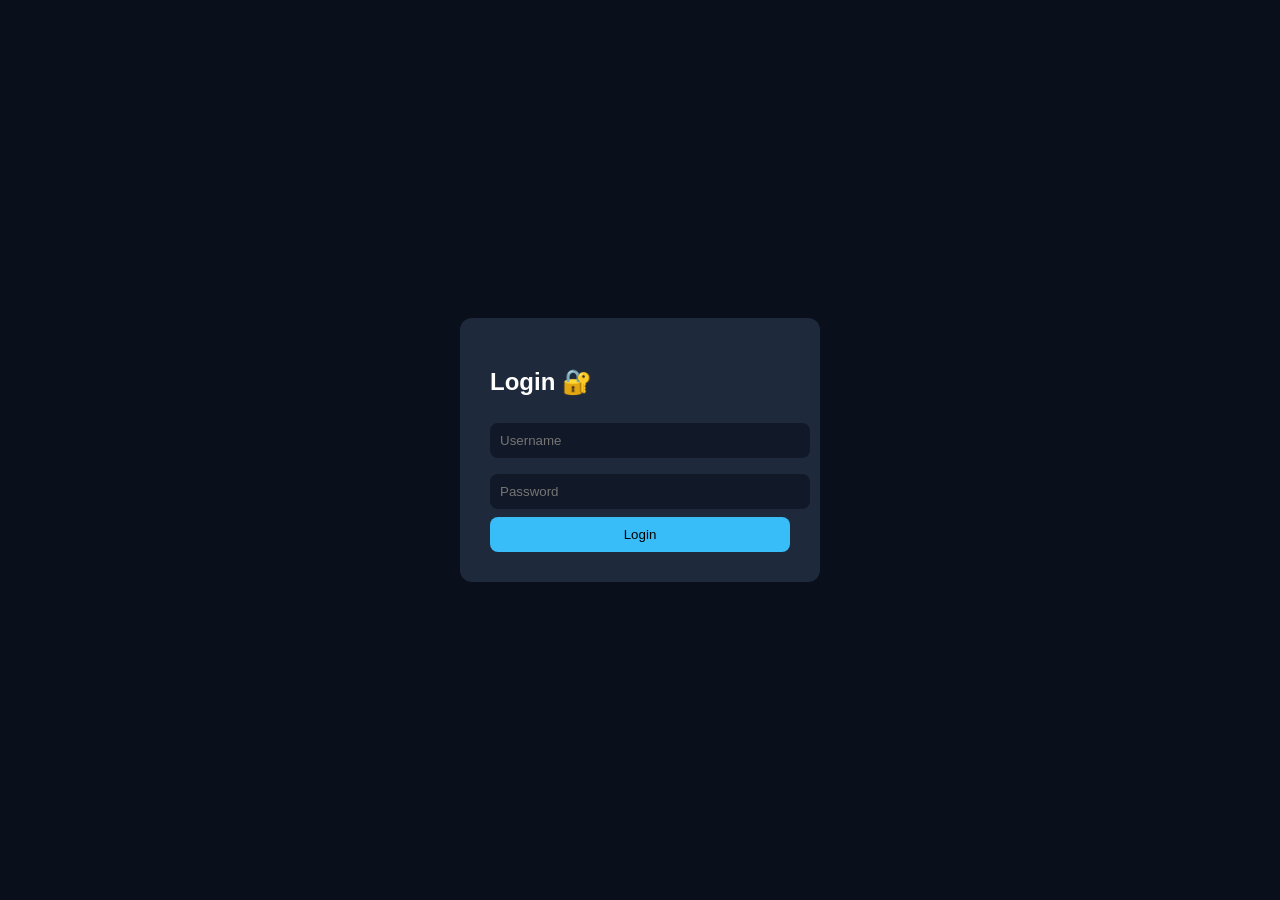
==== dashboard.html @ 3b5553ec "Update dashboard.html" ====
<!DOCTYPE html>
<html lang="en">
<head>
<meta charset="UTF-8">
<title>Ultra Pro Admin Dashboard</title>

<style>
body{
  margin:0;
  font-family:'Segoe UI', sans-serif;
  background: radial-gradient(circle at top,#0a0f1c,#050814);
  color:white;
}

/* SIDEBAR */
.sidebar{
  position:fixed;
  left:0;
  top:0;
  width:240px;
  height:100vh;
  background: rgba(17,24,39,0.65);
  backdrop-filter: blur(15px);
  padding:20px;
  border-right:1px solid rgba(255,255,255,0.08);
}

.sidebar h2{
  color:#38bdf8;
}

/* TOPBAR */
.topbar{
  position:fixed;
  top:0;
  left:240px;
  right:0;
  height:60px;
  background: rgba(17,24,39,0.5);
  backdrop-filter: blur(15px);
  display:flex;
  justify-content:space-between;
  align-items:center;
  padding:0 20px;
  border-bottom:1px solid rgba(255,255,255,0.08);
}

/* SEARCH */
#search{
  padding:8px;
  border-radius:8px;
  border:none;
  background:#111827;
  color:white;
  width:200px;
}

/* MAIN */
.main{
  margin-left:240px;
  margin-top:60px;
  padding:20px;
}

/* STATS */
.stats{
  display:flex;
  gap:15px;
}

.stat{
  flex:1;
  background: rgba(17,24,39,0.6);
  padding:18px;
  border-radius:15px;
  text-align:center;
  border:1px solid rgba(56,189,248,0.2);
  transition:0.3s;
}

.stat:hover{
  transform:translateY(-5px);
  border-color:#38bdf8;
}

/* GRID */
#list{
  display:grid;
  grid-template-columns:repeat(auto-fit,minmax(340px,1fr));
  gap:15px;
  margin-top:15px;
}

/* CARD */
.card{
  background: rgba(17,24,39,0.6);
  backdrop-filter: blur(10px);
  padding:15px;
  border-radius:15px;
  border:1px solid rgba(255,255,255,0.08);
  transition:0.3s;
}

.card:hover{
  transform:translateY(-6px);
  border-color:#38bdf8;
}

/* TABLE */
table{
  width:100%;
  margin-top:10px;
  border-collapse:collapse;
}

th{
  text-align:left;
  padding:8px;
  color:#38bdf8;
}

td{
  padding:8px;
  border-bottom:1px solid rgba(255,255,255,0.08);
}

/* INPUTS */
input,button{
  padding:10px;
  margin:5px;
  border:none;
  border-radius:10px;
}

input{
  background:#111827;
  color:white;
}

button{
  background:linear-gradient(45deg,#38bdf8,#0ea5e9);
  color:white;
  cursor:pointer;
  transition:0.2s;
}

button:hover{
  transform:scale(1.05);
}

/* OPEN BUTTON */
.openBtn{
  padding:6px 12px;
  border-radius:8px;
  border:none;
  background:#38bdf8;
  color:white;
  cursor:pointer;
  transition:0.2s;
}

.openBtn:hover{
  transform:scale(1.1);
}

/* ACTION */
.delete{ color:#ef4444; cursor:pointer; }
.edit{ color:#facc15; cursor:pointer; margin-left:10px; }

/* ANIMATION */
.card, .stat{
  animation: fadeIn 0.4s ease-in;
}

@keyframes fadeIn{
  from{opacity:0; transform:translateY(10px);}
  to{opacity:1; transform:translateY(0);}
}
</style>
</head>

<body>

<!-- SIDEBAR -->
<div class="sidebar">
  <h2>⚡ Ultra Admin</h2>
</div>

<!-- TOPBAR -->
<div class="topbar">
  <input id="search" placeholder="🔍 Search user/project..." oninput="render()">
  👤 <span id="username"></span>
</div>

<!-- MAIN -->
<div class="main">

  <!-- STATS -->
  <div class="stats">
    <div class="stat">👤 Users<br><span id="totalUsers">0</span></div>
    <div class="stat">📁 Projects<br><span id="totalProjects">0</span></div>
  </div>

  <!-- ADD -->
  <div class="card">
    <h3>➕ Add Project</h3>
    <input id="user" placeholder="Username">
    <input id="name" placeholder="Project name">
    <input id="link" placeholder="Project link">
    <button onclick="add()">Add</button>
  </div>

  <!-- LIST -->
  <div id="list"></div>

</div>

<script>

if(localStorage.getItem("auth") !== "true"){
  location.href="index.html";
}

document.getElementById("username").innerText =
  localStorage.getItem("user");

function getData(){
  return JSON.parse(localStorage.getItem("projects")) || [];
}

function save(d){
  localStorage.setItem("projects", JSON.stringify(d));
}

/* ADD */
function add(){
  let d = getData();

  let user = document.getElementById("user").value;
  let name = document.getElementById("name").value;
  let link = document.getElementById("link").value;

  if(!user || !name || !link){
    alert("Fill all");
    return;
  }

  if(!link.startsWith("http")){
    link = "https://" + link;
  }

  d.push({id:Date.now(), user, name, link});
  save(d);
  render();
}

/* DELETE */
function delProject(id){
  let d = getData().filter(x=>x.id!==id);
  save(d);
  render();
}

/* EDIT */
function editProject(id){
  let d = getData();
  let p = d.find(x=>x.id===id);

  let n = prompt("Edit name", p.name);
  if(n) p.name = n;

  let l = prompt("Edit link", p.link);
  if(l){
    if(!l.startsWith("http")) l="https://"+l;
    p.link = l;
  }

  save(d);
  render();
}

/* STATS */
function updateStats(d){
  let users = new Set(d.map(p=>p.user));
  document.getElementById("totalUsers").innerText = users.size;
  document.getElementById("totalProjects").innerText = d.length;
}

/* RENDER + SEARCH */
function render(){
  let d = getData();
  let q = document.getElementById("search").value?.toLowerCase() || "";

  let filtered = d.filter(p =>
    p.user.toLowerCase().includes(q) ||
    p.name.toLowerCase().includes(q)
  );

  updateStats(filtered);

  let box = document.getElementById("list");
  box.innerHTML = "";

  let grouped = {};

  filtered.forEach(p=>{
    if(!grouped[p.user]) grouped[p.user]=[];
    grouped[p.user].push(p);
  });

  for(let u in grouped){

    let rows = grouped[u].map(p=>`
      <tr>
        <td>${p.name}</td>

        <td>
          <a href="${p.link}" target="_blank">
            <button class="openBtn">OPEN</button>
          </a>
        </td>

        <td>
          <span class="delete" onclick="delProject(${p.id})">del</span>
          <span class="edit" onclick="editProject(${p.id})">edit</span>
        </td>
      </tr>
    `).join("");

    box.innerHTML += `
      <div class="card">
        <h3>👤 ${u}</h3>

        <table>
          <tr>
            <th>Project</th>
            <th>Link</th>
            <th>Action</th>
          </tr>
          ${rows}
        </table>
      </div>
    `;
  }
}

render();

</script>

</body>
</html>
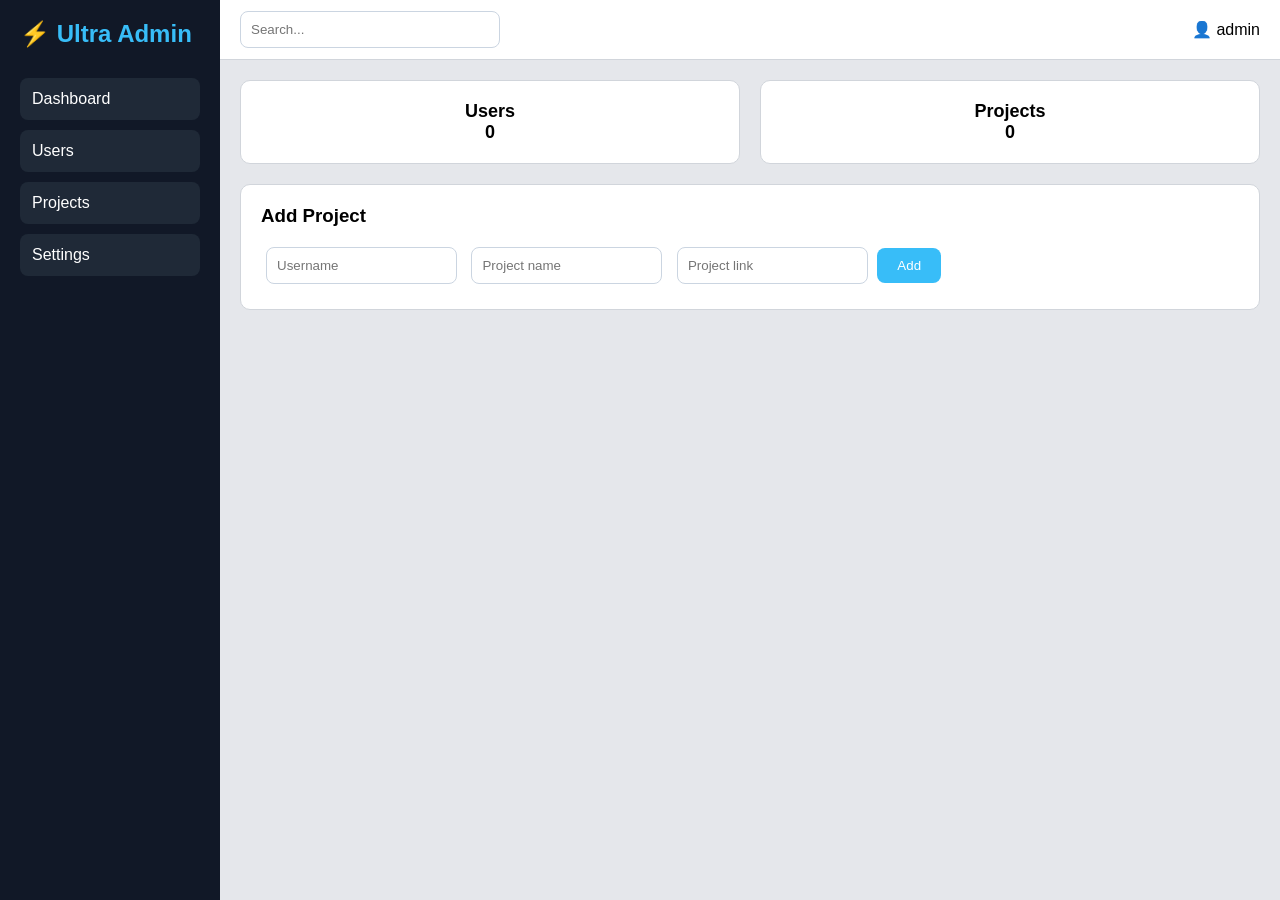
==== commit 65d17949: "Update dashboard.html" ====
--- a/dashboard.html
+++ b/dashboard.html
@@ -2,347 +2,583 @@
 <html lang="en">
 <head>
 <meta charset="UTF-8">
-<title>Ultra Pro Admin Dashboard</title>
+<meta name="viewport" content="width=device-width,initial-scale=1.0">
+<title>Ultra Projects Dashboard</title>
 
 <style>
+
+*{
+  margin:0;
+  padding:0;
+  box-sizing:border-box;
+}
+
 body{
-  margin:0;
-  font-family:'Segoe UI', sans-serif;
-  background: radial-gradient(circle at top,#0a0f1c,#050814);
-  color:white;
+  font-family:'Segoe UI',sans-serif;
+  background:#e5e7eb;
 }
 
 /* SIDEBAR */
+
 .sidebar{
   position:fixed;
   left:0;
   top:0;
-  width:240px;
+  width:220px;
   height:100vh;
-  background: rgba(17,24,39,0.65);
-  backdrop-filter: blur(15px);
+  background:#111827;
+  color:white;
   padding:20px;
-  border-right:1px solid rgba(255,255,255,0.08);
 }
 
 .sidebar h2{
+  margin-bottom:30px;
   color:#38bdf8;
 }
 
+.sidebar ul{
+  list-style:none;
+}
+
+.sidebar li{
+  padding:12px;
+  margin-bottom:10px;
+  background:#1f2937;
+  border-radius:8px;
+  cursor:pointer;
+  transition:0.2s;
+}
+
+.sidebar li:hover{
+  background:#374151;
+}
+
 /* TOPBAR */
+
 .topbar{
   position:fixed;
+  left:220px;
   top:0;
-  left:240px;
   right:0;
   height:60px;
-  background: rgba(17,24,39,0.5);
-  backdrop-filter: blur(15px);
+  background:white;
   display:flex;
+  align-items:center;
   justify-content:space-between;
-  align-items:center;
   padding:0 20px;
-  border-bottom:1px solid rgba(255,255,255,0.08);
-}
-
-/* SEARCH */
+  border-bottom:1px solid #d1d5db;
+}
+
 #search{
-  padding:8px;
+  width:260px;
+  padding:10px;
+  border:1px solid #cbd5e1;
   border-radius:8px;
-  border:none;
-  background:#111827;
-  color:white;
-  width:200px;
 }
 
 /* MAIN */
+
 .main{
-  margin-left:240px;
+  margin-left:220px;
   margin-top:60px;
   padding:20px;
 }
 
 /* STATS */
+
 .stats{
   display:flex;
-  gap:15px;
+  gap:20px;
+  margin-bottom:20px;
 }
 
 .stat{
   flex:1;
-  background: rgba(17,24,39,0.6);
-  padding:18px;
-  border-radius:15px;
+  background:white;
+  padding:20px;
+  border-radius:10px;
+  border:1px solid #d1d5db;
   text-align:center;
-  border:1px solid rgba(56,189,248,0.2);
-  transition:0.3s;
-}
-
-.stat:hover{
-  transform:translateY(-5px);
-  border-color:#38bdf8;
-}
-
-/* GRID */
-#list{
-  display:grid;
-  grid-template-columns:repeat(auto-fit,minmax(340px,1fr));
-  gap:15px;
-  margin-top:15px;
-}
-
-/* CARD */
-.card{
-  background: rgba(17,24,39,0.6);
-  backdrop-filter: blur(10px);
-  padding:15px;
-  border-radius:15px;
-  border:1px solid rgba(255,255,255,0.08);
-  transition:0.3s;
-}
-
-.card:hover{
-  transform:translateY(-6px);
-  border-color:#38bdf8;
-}
-
-/* TABLE */
-table{
-  width:100%;
-  margin-top:10px;
-  border-collapse:collapse;
-}
-
-th{
-  text-align:left;
-  padding:8px;
-  color:#38bdf8;
-}
-
-td{
-  padding:8px;
-  border-bottom:1px solid rgba(255,255,255,0.08);
-}
-
-/* INPUTS */
-input,button{
+  font-size:18px;
+  font-weight:bold;
+}
+
+/* ADD BOX */
+
+.addBox{
+  background:white;
+  padding:20px;
+  border-radius:10px;
+  border:1px solid #d1d5db;
+  margin-bottom:25px;
+}
+
+.addBox h3{
+  margin-bottom:15px;
+}
+
+.addBox input{
   padding:10px;
   margin:5px;
-  border:none;
-  border-radius:10px;
-}
-
-input{
-  background:#111827;
-  color:white;
-}
-
-button{
-  background:linear-gradient(45deg,#38bdf8,#0ea5e9);
-  color:white;
-  cursor:pointer;
-  transition:0.2s;
-}
-
-button:hover{
-  transform:scale(1.05);
-}
-
-/* OPEN BUTTON */
-.openBtn{
-  padding:6px 12px;
+  border:1px solid #cbd5e1;
   border-radius:8px;
+}
+
+.addBox button{
+  padding:10px 20px;
   border:none;
   background:#38bdf8;
   color:white;
+  border-radius:8px;
   cursor:pointer;
-  transition:0.2s;
-}
-
-.openBtn:hover{
-  transform:scale(1.1);
-}
-
-/* ACTION */
-.delete{ color:#ef4444; cursor:pointer; }
-.edit{ color:#facc15; cursor:pointer; margin-left:10px; }
-
-/* ANIMATION */
-.card, .stat{
-  animation: fadeIn 0.4s ease-in;
-}
-
-@keyframes fadeIn{
-  from{opacity:0; transform:translateY(10px);}
-  to{opacity:1; transform:translateY(0);}
-}
+}
+
+.addBox button:hover{
+  opacity:0.9;
+}
+
+/* USERS LIST */
+
+#list{
+  display:flex;
+  gap:30px;
+  flex-wrap:wrap;
+}
+
+/* USER BOX */
+
+.userBox{
+  width:190px;
+  min-height:260px;
+  background:white;
+  border:2px solid black;
+  padding:10px;
+}
+
+/* USER TITLE */
+
+.userTitle{
+  font-weight:bold;
+  margin-bottom:15px;
+  border-bottom:1px solid #999;
+  padding-bottom:5px;
+}
+
+/* PROJECT */
+
+.projectItem{
+  padding:8px;
+  margin-bottom:10px;
+  border-bottom:1px solid #ddd;
+}
+
+.projectName{
+  font-size:15px;
+  margin-bottom:8px;
+}
+
+/* ACTIONS */
+
+.actions{
+  display:flex;
+  gap:5px;
+  flex-wrap:wrap;
+}
+
+.smallBtn{
+  padding:5px 8px;
+  border:none;
+  border-radius:5px;
+  cursor:pointer;
+  font-size:12px;
+}
+
+.openBtn{
+  background:#38bdf8;
+  color:white;
+}
+
+.editBtn{
+  background:#facc15;
+}
+
+.deleteBtn{
+  background:#ef4444;
+  color:white;
+}
+
+/* MOBILE */
+
+@media(max-width:700px){
+
+  .sidebar{
+    width:100%;
+    height:auto;
+    position:relative;
+  }
+
+  .topbar{
+    left:0;
+    top:auto;
+    position:relative;
+  }
+
+  .main{
+    margin-left:0;
+    margin-top:0;
+  }
+
+  #list{
+    justify-content:center;
+  }
+
+}
+
 </style>
 </head>
 
 <body>
 
 <!-- SIDEBAR -->
+
 <div class="sidebar">
+
   <h2>⚡ Ultra Admin</h2>
+
+  <ul>
+    <li>Dashboard</li>
+    <li>Users</li>
+    <li>Projects</li>
+    <li>Settings</li>
+  </ul>
+
 </div>
 
 <!-- TOPBAR -->
+
 <div class="topbar">
-  <input id="search" placeholder="🔍 Search user/project..." oninput="render()">
-  👤 <span id="username"></span>
+
+  <input
+    type="text"
+    id="search"
+    placeholder="Search..."
+    oninput="render()"
+  >
+
+  <div>
+    👤 <span id="username"></span>
+  </div>
+
 </div>
 
 <!-- MAIN -->
+
 <div class="main">
 
   <!-- STATS -->
+
   <div class="stats">
-    <div class="stat">👤 Users<br><span id="totalUsers">0</span></div>
-    <div class="stat">📁 Projects<br><span id="totalProjects">0</span></div>
+
+    <div class="stat">
+      Users
+      <br>
+      <span id="totalUsers">0</span>
+    </div>
+
+    <div class="stat">
+      Projects
+      <br>
+      <span id="totalProjects">0</span>
+    </div>
+
   </div>
 
   <!-- ADD -->
-  <div class="card">
-    <h3>➕ Add Project</h3>
+
+  <div class="addBox">
+
+    <h3>Add Project</h3>
+
     <input id="user" placeholder="Username">
+
     <input id="name" placeholder="Project name">
+
     <input id="link" placeholder="Project link">
-    <button onclick="add()">Add</button>
+
+    <button onclick="addProject()">
+      Add
+    </button>
+
   </div>
 
-  <!-- LIST -->
+  <!-- USERS PROJECTS -->
+
   <div id="list"></div>
 
 </div>
 
 <script>
 
+/* LOGIN CHECK */
+
 if(localStorage.getItem("auth") !== "true"){
-  location.href="index.html";
-}
+
+  localStorage.setItem("auth","true");
+
+  localStorage.setItem("user","admin");
+
+}
+
+/* USERNAME */
 
 document.getElementById("username").innerText =
-  localStorage.getItem("user");
+localStorage.getItem("user");
+
+/* GET DATA */
 
 function getData(){
-  return JSON.parse(localStorage.getItem("projects")) || [];
-}
-
-function save(d){
-  localStorage.setItem("projects", JSON.stringify(d));
-}
-
-/* ADD */
-function add(){
-  let d = getData();
-
-  let user = document.getElementById("user").value;
-  let name = document.getElementById("name").value;
-  let link = document.getElementById("link").value;
+
+  return JSON.parse(
+    localStorage.getItem("projects")
+  ) || [];
+
+}
+
+/* SAVE */
+
+function saveData(data){
+
+  localStorage.setItem(
+    "projects",
+    JSON.stringify(data)
+  );
+
+}
+
+/* ADD PROJECT */
+
+function addProject(){
+
+  let user =
+    document.getElementById("user").value.trim();
+
+  let name =
+    document.getElementById("name").value.trim();
+
+  let link =
+    document.getElementById("link").value.trim();
 
   if(!user || !name || !link){
-    alert("Fill all");
+
+    alert("Fill all fields");
+
     return;
+
   }
 
   if(!link.startsWith("http")){
+
     link = "https://" + link;
-  }
-
-  d.push({id:Date.now(), user, name, link});
-  save(d);
+
+  }
+
+  let data = getData();
+
+  data.push({
+
+    id:Date.now(),
+
+    user:user,
+
+    name:name,
+
+    link:link
+
+  });
+
+  saveData(data);
+
+  document.getElementById("user").value="";
+  document.getElementById("name").value="";
+  document.getElementById("link").value="";
+
   render();
+
 }
 
 /* DELETE */
+
 function delProject(id){
-  let d = getData().filter(x=>x.id!==id);
-  save(d);
+
+  let data = getData().filter(p=>p.id!==id);
+
+  saveData(data);
+
   render();
+
 }
 
 /* EDIT */
+
 function editProject(id){
-  let d = getData();
-  let p = d.find(x=>x.id===id);
-
-  let n = prompt("Edit name", p.name);
-  if(n) p.name = n;
-
-  let l = prompt("Edit link", p.link);
-  if(l){
-    if(!l.startsWith("http")) l="https://"+l;
-    p.link = l;
-  }
-
-  save(d);
+
+  let data = getData();
+
+  let project = data.find(p=>p.id===id);
+
+  let newName = prompt(
+    "Edit project name",
+    project.name
+  );
+
+  if(newName){
+
+    project.name = newName;
+
+  }
+
+  let newLink = prompt(
+    "Edit project link",
+    project.link
+  );
+
+  if(newLink){
+
+    if(!newLink.startsWith("http")){
+
+      newLink = "https://" + newLink;
+
+    }
+
+    project.link = newLink;
+
+  }
+
+  saveData(data);
+
   render();
+
 }
 
 /* STATS */
-function updateStats(d){
-  let users = new Set(d.map(p=>p.user));
-  document.getElementById("totalUsers").innerText = users.size;
-  document.getElementById("totalProjects").innerText = d.length;
-}
-
-/* RENDER + SEARCH */
+
+function updateStats(data){
+
+  let users = new Set(
+    data.map(p=>p.user)
+  );
+
+  document.getElementById("totalUsers").innerText =
+    users.size;
+
+  document.getElementById("totalProjects").innerText =
+    data.length;
+
+}
+
+/* RENDER */
+
 function render(){
-  let d = getData();
-  let q = document.getElementById("search").value?.toLowerCase() || "";
-
-  let filtered = d.filter(p =>
+
+  let data = getData();
+
+  let q =
+    document.getElementById("search")
+    .value
+    .toLowerCase();
+
+  let filtered = data.filter(p=>
+
     p.user.toLowerCase().includes(q) ||
+
     p.name.toLowerCase().includes(q)
+
   );
 
   updateStats(filtered);
 
   let box = document.getElementById("list");
+
   box.innerHTML = "";
 
   let grouped = {};
 
   filtered.forEach(p=>{
-    if(!grouped[p.user]) grouped[p.user]=[];
+
+    if(!grouped[p.user]){
+
+      grouped[p.user] = [];
+
+    }
+
     grouped[p.user].push(p);
+
   });
 
-  for(let u in grouped){
-
-    let rows = grouped[u].map(p=>`
-      <tr>
-        <td>${p.name}</td>
-
-        <td>
-          <a href="${p.link}" target="_blank">
-            <button class="openBtn">OPEN</button>
-          </a>
-        </td>
-
-        <td>
-          <span class="delete" onclick="delProject(${p.id})">del</span>
-          <span class="edit" onclick="editProject(${p.id})">edit</span>
-        </td>
-      </tr>
-    `).join("");
+  for(let user in grouped){
+
+    let projectsHTML =
+      grouped[user].map(p=>`
+
+        <div class="projectItem">
+
+          <div class="projectName">
+
+            ${p.name}
+
+          </div>
+
+          <div class="actions">
+
+            <a href="${p.link}" target="_blank">
+
+              <button class="smallBtn openBtn">
+                OPEN
+              </button>
+
+            </a>
+
+            <button
+              class="smallBtn editBtn"
+              onclick="editProject(${p.id})"
+            >
+              Edit
+            </button>
+
+            <button
+              class="smallBtn deleteBtn"
+              onclick="delProject(${p.id})"
+            >
+              Delete
+            </button>
+
+          </div>
+
+        </div>
+
+      `).join("");
 
     box.innerHTML += `
-      <div class="card">
-        <h3>👤 ${u}</h3>
-
-        <table>
-          <tr>
-            <th>Project</th>
-            <th>Link</th>
-            <th>Action</th>
-          </tr>
-          ${rows}
-        </table>
+
+      <div class="userBox">
+
+        <div class="userTitle">
+
+          ${user}
+
+        </div>
+
+        ${projectsHTML}
+
       </div>
+
     `;
-  }
-}
+
+  }
+
+}
+
+/* FIRST LOAD */
 
 render();
 
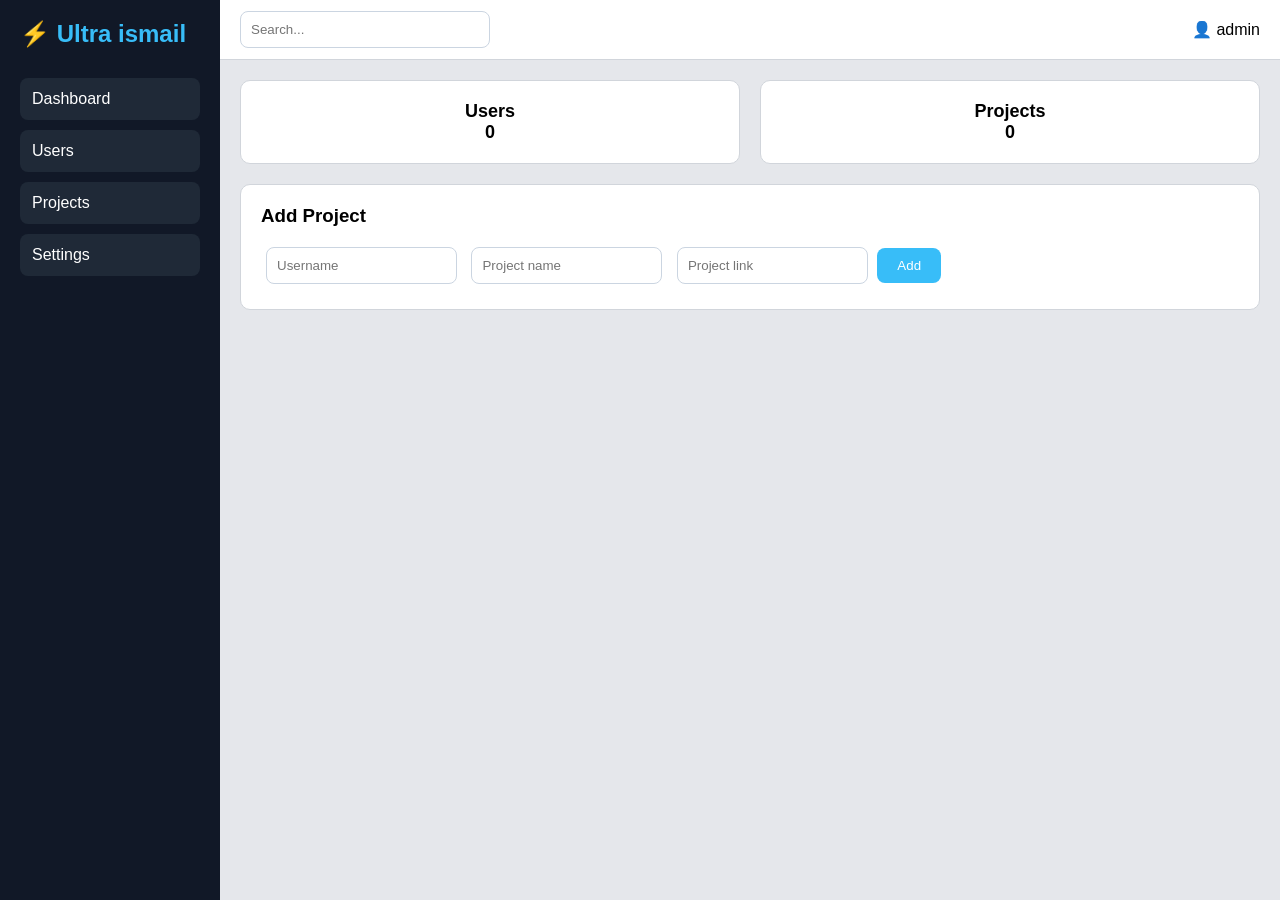
==== commit bfa3497c: "Update dashboard.html" ====
--- a/dashboard.html
+++ b/dashboard.html
@@ -2,8 +2,9 @@
 <html lang="en">
 <head>
 <meta charset="UTF-8">
-<meta name="viewport" content="width=device-width,initial-scale=1.0">
-<title>Ultra Projects Dashboard</title>
+<meta name="viewport" content="width=device-width, initial-scale=1.0">
+
+<title>Ultra Admin Dashboard</title>
 
 <style>
 
@@ -14,7 +15,7 @@
 }
 
 body{
-  font-family:'Segoe UI',sans-serif;
+  font-family:Arial,sans-serif;
   background:#e5e7eb;
 }
 
@@ -32,8 +33,8 @@
 }
 
 .sidebar h2{
+  color:#38bdf8;
   margin-bottom:30px;
-  color:#38bdf8;
 }
 
 .sidebar ul{
@@ -42,8 +43,8 @@
 
 .sidebar li{
   padding:12px;
+  background:#1f2937;
   margin-bottom:10px;
-  background:#1f2937;
   border-radius:8px;
   cursor:pointer;
   transition:0.2s;
@@ -58,22 +59,22 @@
 .topbar{
   position:fixed;
   left:220px;
+  right:0;
   top:0;
-  right:0;
   height:60px;
   background:white;
+  border-bottom:1px solid #d1d5db;
   display:flex;
   align-items:center;
   justify-content:space-between;
   padding:0 20px;
-  border-bottom:1px solid #d1d5db;
 }
 
 #search{
-  width:260px;
+  width:250px;
   padding:10px;
+  border-radius:8px;
   border:1px solid #cbd5e1;
-  border-radius:8px;
 }
 
 /* MAIN */
@@ -95,8 +96,8 @@
 .stat{
   flex:1;
   background:white;
+  border-radius:10px;
   padding:20px;
-  border-radius:10px;
   border:1px solid #d1d5db;
   text-align:center;
   font-size:18px;
@@ -110,7 +111,7 @@
   padding:20px;
   border-radius:10px;
   border:1px solid #d1d5db;
-  margin-bottom:25px;
+  margin-bottom:30px;
 }
 
 .addBox h3{
@@ -126,9 +127,9 @@
 
 .addBox button{
   padding:10px 20px;
-  border:none;
   background:#38bdf8;
   color:white;
+  border:none;
   border-radius:8px;
   cursor:pointer;
 }
@@ -141,15 +142,15 @@
 
 #list{
   display:flex;
-  gap:30px;
   flex-wrap:wrap;
+  gap:25px;
 }
 
 /* USER BOX */
 
 .userBox{
   width:190px;
-  min-height:260px;
+  min-height:250px;
   background:white;
   border:2px solid black;
   padding:10px;
@@ -167,22 +168,21 @@
 /* PROJECT */
 
 .projectItem{
-  padding:8px;
-  margin-bottom:10px;
+  margin-bottom:12px;
+  padding-bottom:10px;
   border-bottom:1px solid #ddd;
 }
 
 .projectName{
-  font-size:15px;
   margin-bottom:8px;
 }
 
-/* ACTIONS */
+/* BUTTONS */
 
 .actions{
   display:flex;
+  flex-wrap:wrap;
   gap:5px;
-  flex-wrap:wrap;
 }
 
 .smallBtn{
@@ -219,7 +219,6 @@
 
   .topbar{
     left:0;
-    top:auto;
     position:relative;
   }
 
@@ -228,10 +227,6 @@
     margin-top:0;
   }
 
-  #list{
-    justify-content:center;
-  }
-
 }
 
 </style>
@@ -243,7 +238,7 @@
 
 <div class="sidebar">
 
-  <h2>⚡ Ultra Admin</h2>
+  <h2>⚡ Ultra ismail</h2>
 
   <ul>
     <li>Dashboard</li>
@@ -262,11 +257,11 @@
     type="text"
     id="search"
     placeholder="Search..."
-    oninput="render()"
+    onkeyup="render()"
   >
 
   <div>
-    👤 <span id="username"></span>
+    👤 admin
   </div>
 
 </div>
@@ -293,25 +288,37 @@
 
   </div>
 
-  <!-- ADD -->
+  <!-- ADD PROJECT -->
 
   <div class="addBox">
 
     <h3>Add Project</h3>
 
-    <input id="user" placeholder="Username">
-
-    <input id="name" placeholder="Project name">
-
-    <input id="link" placeholder="Project link">
-
-    <button onclick="addProject()">
+    <input
+      type="text"
+      id="user"
+      placeholder="Username"
+    >
+
+    <input
+      type="text"
+      id="name"
+      placeholder="Project name"
+    >
+
+    <input
+      type="text"
+      id="link"
+      placeholder="Project link"
+    >
+
+    <button id="addBtn">
       Add
     </button>
 
   </div>
 
-  <!-- USERS PROJECTS -->
+  <!-- LIST -->
 
   <div id="list"></div>
 
@@ -319,22 +326,9 @@
 
 <script>
 
-/* LOGIN CHECK */
-
-if(localStorage.getItem("auth") !== "true"){
-
-  localStorage.setItem("auth","true");
-
-  localStorage.setItem("user","admin");
-
-}
-
-/* USERNAME */
-
-document.getElementById("username").innerText =
-localStorage.getItem("user");
-
-/* GET DATA */
+console.log("SCRIPT WORKING");
+
+/* DATA */
 
 function getData(){
 
@@ -343,8 +337,6 @@
   ) || [];
 
 }
-
-/* SAVE */
 
 function saveData(data){
 
@@ -357,18 +349,30 @@
 
 /* ADD PROJECT */
 
-function addProject(){
+document.getElementById("addBtn")
+.addEventListener("click", function(){
+
+  let userInput =
+    document.getElementById("user");
+
+  let nameInput =
+    document.getElementById("name");
+
+  let linkInput =
+    document.getElementById("link");
 
   let user =
-    document.getElementById("user").value.trim();
+    userInput.value.trim();
 
   let name =
-    document.getElementById("name").value.trim();
+    nameInput.value.trim();
 
   let link =
-    document.getElementById("link").value.trim();
-
-  if(!user || !name || !link){
+    linkInput.value.trim();
+
+  if(user === "" ||
+     name === "" ||
+     link === ""){
 
     alert("Fill all fields");
 
@@ -398,19 +402,22 @@
 
   saveData(data);
 
-  document.getElementById("user").value="";
-  document.getElementById("name").value="";
-  document.getElementById("link").value="";
+  userInput.value = "";
+  nameInput.value = "";
+  linkInput.value = "";
 
   render();
 
-}
+});
 
 /* DELETE */
 
 function delProject(id){
 
-  let data = getData().filter(p=>p.id!==id);
+  let data =
+    getData().filter(
+      p => p.id !== id
+    );
 
   saveData(data);
 
@@ -424,12 +431,14 @@
 
   let data = getData();
 
-  let project = data.find(p=>p.id===id);
-
-  let newName = prompt(
-    "Edit project name",
-    project.name
-  );
+  let project =
+    data.find(p => p.id === id);
+
+  let newName =
+    prompt(
+      "Edit project name",
+      project.name
+    );
 
   if(newName){
 
@@ -437,10 +446,11 @@
 
   }
 
-  let newLink = prompt(
-    "Edit project link",
-    project.link
-  );
+  let newLink =
+    prompt(
+      "Edit project link",
+      project.link
+    );
 
   if(newLink){
 
@@ -464,15 +474,18 @@
 
 function updateStats(data){
 
-  let users = new Set(
-    data.map(p=>p.user)
-  );
-
-  document.getElementById("totalUsers").innerText =
-    users.size;
-
-  document.getElementById("totalProjects").innerText =
-    data.length;
+  let users =
+    new Set(
+      data.map(p => p.user)
+    );
+
+  document.getElementById(
+    "totalUsers"
+  ).innerText = users.size;
+
+  document.getElementById(
+    "totalProjects"
+  ).innerText = data.length;
 
 }
 
@@ -487,23 +500,27 @@
     .value
     .toLowerCase();
 
-  let filtered = data.filter(p=>
-
-    p.user.toLowerCase().includes(q) ||
-
-    p.name.toLowerCase().includes(q)
-
-  );
+  let filtered =
+    data.filter(p =>
+
+      p.user.toLowerCase().includes(q)
+
+      ||
+
+      p.name.toLowerCase().includes(q)
+
+    );
 
   updateStats(filtered);
 
-  let box = document.getElementById("list");
+  let box =
+    document.getElementById("list");
 
   box.innerHTML = "";
 
   let grouped = {};
 
-  filtered.forEach(p=>{
+  filtered.forEach(function(p){
 
     if(!grouped[p.user]){
 
@@ -517,8 +534,11 @@
 
   for(let user in grouped){
 
-    let projectsHTML =
-      grouped[user].map(p=>`
+    let html = "";
+
+    grouped[user].forEach(function(p){
+
+      html += `
 
         <div class="projectItem">
 
@@ -530,10 +550,13 @@
 
           <div class="actions">
 
-            <a href="${p.link}" target="_blank">
+            <a href="${p.link}"
+               target="_blank">
 
               <button class="smallBtn openBtn">
+
                 OPEN
+
               </button>
 
             </a>
@@ -542,21 +565,27 @@
               class="smallBtn editBtn"
               onclick="editProject(${p.id})"
             >
+
               Edit
+
             </button>
 
             <button
               class="smallBtn deleteBtn"
               onclick="delProject(${p.id})"
             >
+
               Delete
+
             </button>
 
           </div>
 
         </div>
 
-      `).join("");
+      `;
+
+    });
 
     box.innerHTML += `
 
@@ -568,7 +597,7 @@
 
         </div>
 
-        ${projectsHTML}
+        ${html}
 
       </div>
 
@@ -578,7 +607,7 @@
 
 }
 
-/* FIRST LOAD */
+/* START */
 
 render();
 
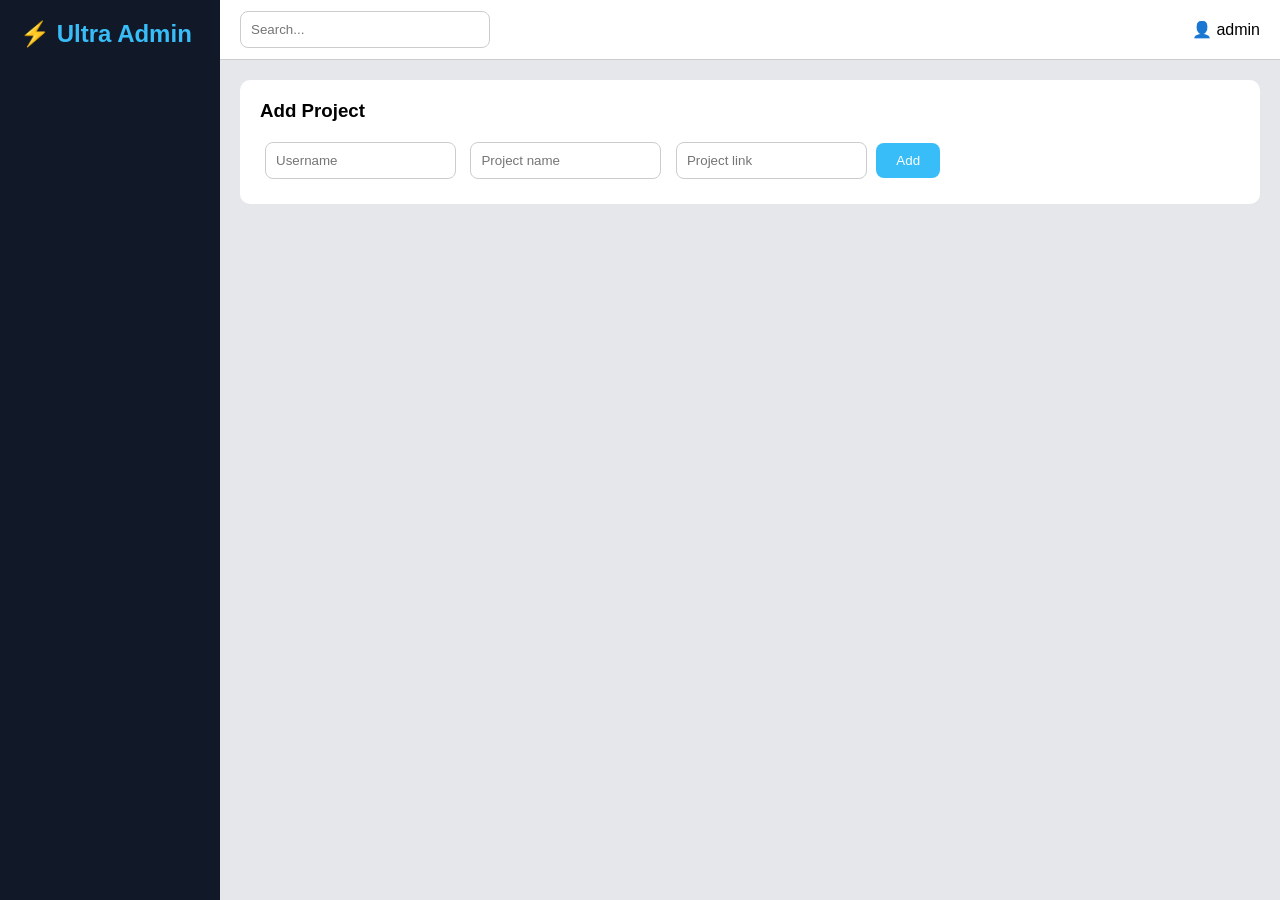
==== commit c4380c4d: "Update dashboard.html" ====
--- a/dashboard.html
+++ b/dashboard.html
@@ -3,8 +3,7 @@
 <head>
 <meta charset="UTF-8">
 <meta name="viewport" content="width=device-width, initial-scale=1.0">
-
-<title>Ultra Admin Dashboard</title>
+<title>Projects Dashboard</title>
 
 <style>
 
@@ -37,33 +36,16 @@
   margin-bottom:30px;
 }
 
-.sidebar ul{
-  list-style:none;
-}
-
-.sidebar li{
-  padding:12px;
-  background:#1f2937;
-  margin-bottom:10px;
-  border-radius:8px;
-  cursor:pointer;
-  transition:0.2s;
-}
-
-.sidebar li:hover{
-  background:#374151;
-}
-
 /* TOPBAR */
 
 .topbar{
   position:fixed;
   left:220px;
+  top:0;
   right:0;
-  top:0;
   height:60px;
   background:white;
-  border-bottom:1px solid #d1d5db;
+  border-bottom:1px solid #ccc;
   display:flex;
   align-items:center;
   justify-content:space-between;
@@ -73,8 +55,8 @@
 #search{
   width:250px;
   padding:10px;
+  border:1px solid #ccc;
   border-radius:8px;
-  border:1px solid #cbd5e1;
 }
 
 /* MAIN */
@@ -85,33 +67,13 @@
   padding:20px;
 }
 
-/* STATS */
-
-.stats{
-  display:flex;
-  gap:20px;
-  margin-bottom:20px;
-}
-
-.stat{
-  flex:1;
-  background:white;
-  border-radius:10px;
-  padding:20px;
-  border:1px solid #d1d5db;
-  text-align:center;
-  font-size:18px;
-  font-weight:bold;
-}
-
 /* ADD BOX */
 
 .addBox{
   background:white;
   padding:20px;
   border-radius:10px;
-  border:1px solid #d1d5db;
-  margin-bottom:30px;
+  margin-bottom:25px;
 }
 
 .addBox h3{
@@ -121,42 +83,37 @@
 .addBox input{
   padding:10px;
   margin:5px;
-  border:1px solid #cbd5e1;
+  border:1px solid #ccc;
   border-radius:8px;
 }
 
 .addBox button{
   padding:10px 20px;
+  border:none;
   background:#38bdf8;
   color:white;
-  border:none;
   border-radius:8px;
   cursor:pointer;
 }
 
-.addBox button:hover{
-  opacity:0.9;
-}
-
-/* USERS LIST */
+/* LIST */
 
 #list{
   display:flex;
+  gap:20px;
   flex-wrap:wrap;
-  gap:25px;
 }
 
 /* USER BOX */
 
 .userBox{
-  width:190px;
-  min-height:250px;
+  width:200px;
   background:white;
   border:2px solid black;
   padding:10px;
 }
 
-/* USER TITLE */
+/* USER */
 
 .userTitle{
   font-weight:bold;
@@ -168,7 +125,7 @@
 /* PROJECT */
 
 .projectItem{
-  margin-bottom:12px;
+  margin-bottom:15px;
   padding-bottom:10px;
   border-bottom:1px solid #ddd;
 }
@@ -181,8 +138,8 @@
 
 .actions{
   display:flex;
+  gap:5px;
   flex-wrap:wrap;
-  gap:5px;
 }
 
 .smallBtn{
@@ -207,28 +164,6 @@
   color:white;
 }
 
-/* MOBILE */
-
-@media(max-width:700px){
-
-  .sidebar{
-    width:100%;
-    height:auto;
-    position:relative;
-  }
-
-  .topbar{
-    left:0;
-    position:relative;
-  }
-
-  .main{
-    margin-left:0;
-    margin-top:0;
-  }
-
-}
-
 </style>
 </head>
 
@@ -238,14 +173,7 @@
 
 <div class="sidebar">
 
-  <h2>⚡ Ultra ismail</h2>
-
-  <ul>
-    <li>Dashboard</li>
-    <li>Users</li>
-    <li>Projects</li>
-    <li>Settings</li>
-  </ul>
+  <h2>⚡ Ultra Admin</h2>
 
 </div>
 
@@ -257,7 +185,6 @@
     type="text"
     id="search"
     placeholder="Search..."
-    onkeyup="render()"
   >
 
   <div>
@@ -270,25 +197,7 @@
 
 <div class="main">
 
-  <!-- STATS -->
-
-  <div class="stats">
-
-    <div class="stat">
-      Users
-      <br>
-      <span id="totalUsers">0</span>
-    </div>
-
-    <div class="stat">
-      Projects
-      <br>
-      <span id="totalProjects">0</span>
-    </div>
-
-  </div>
-
-  <!-- ADD PROJECT -->
+  <!-- ADD -->
 
   <div class="addBox">
 
@@ -312,7 +221,7 @@
       placeholder="Project link"
     >
 
-    <button id="addBtn">
+    <button onclick="addProject()">
       Add
     </button>
 
@@ -326,19 +235,28 @@
 
 <script>
 
-console.log("SCRIPT WORKING");
-
-/* DATA */
-
-function getData(){
-
-  return JSON.parse(
-    localStorage.getItem("projects")
-  ) || [];
-
-}
-
-function saveData(data){
+/* GET */
+
+function getProjects(){
+
+  let data =
+    localStorage.getItem("projects");
+
+  if(data){
+
+    return JSON.parse(data);
+
+  }else{
+
+    return [];
+
+  }
+
+}
+
+/* SAVE */
+
+function saveProjects(data){
 
   localStorage.setItem(
     "projects",
@@ -347,28 +265,18 @@
 
 }
 
-/* ADD PROJECT */
-
-document.getElementById("addBtn")
-.addEventListener("click", function(){
-
-  let userInput =
-    document.getElementById("user");
-
-  let nameInput =
-    document.getElementById("name");
-
-  let linkInput =
-    document.getElementById("link");
+/* ADD */
+
+function addProject(){
 
   let user =
-    userInput.value.trim();
+    document.getElementById("user").value;
 
   let name =
-    nameInput.value.trim();
+    document.getElementById("name").value;
 
   let link =
-    linkInput.value.trim();
+    document.getElementById("link").value;
 
   if(user === "" ||
      name === "" ||
@@ -386,42 +294,44 @@
 
   }
 
-  let data = getData();
-
-  data.push({
-
-    id:Date.now(),
-
-    user:user,
-
-    name:name,
-
-    link:link
-
-  });
-
-  saveData(data);
-
-  userInput.value = "";
-  nameInput.value = "";
-  linkInput.value = "";
-
-  render();
-
-});
+  let projects = getProjects();
+
+  let newProject = {
+
+    id: Date.now(),
+
+    user: user,
+
+    name: name,
+
+    link: link
+
+  };
+
+  projects.push(newProject);
+
+  saveProjects(projects);
+
+  document.getElementById("user").value = "";
+  document.getElementById("name").value = "";
+  document.getElementById("link").value = "";
+
+  renderProjects();
+
+}
 
 /* DELETE */
 
-function delProject(id){
-
-  let data =
-    getData().filter(
+function deleteProject(id){
+
+  let projects =
+    getProjects().filter(
       p => p.id !== id
     );
 
-  saveData(data);
-
-  render();
+  saveProjects(projects);
+
+  renderProjects();
 
 }
 
@@ -429,14 +339,14 @@
 
 function editProject(id){
 
-  let data = getData();
+  let projects = getProjects();
 
   let project =
-    data.find(p => p.id === id);
+    projects.find(p => p.id === id);
 
   let newName =
     prompt(
-      "Edit project name",
+      "Edit name",
       project.name
     );
 
@@ -448,95 +358,68 @@
 
   let newLink =
     prompt(
-      "Edit project link",
+      "Edit link",
       project.link
     );
 
   if(newLink){
 
-    if(!newLink.startsWith("http")){
-
-      newLink = "https://" + newLink;
-
-    }
-
     project.link = newLink;
 
   }
 
-  saveData(data);
-
-  render();
-
-}
-
-/* STATS */
-
-function updateStats(data){
-
-  let users =
-    new Set(
-      data.map(p => p.user)
-    );
-
-  document.getElementById(
-    "totalUsers"
-  ).innerText = users.size;
-
-  document.getElementById(
-    "totalProjects"
-  ).innerText = data.length;
+  saveProjects(projects);
+
+  renderProjects();
 
 }
 
 /* RENDER */
 
-function render(){
-
-  let data = getData();
-
-  let q =
+function renderProjects(){
+
+  let projects = getProjects();
+
+  let search =
     document.getElementById("search")
     .value
     .toLowerCase();
 
   let filtered =
-    data.filter(p =>
-
-      p.user.toLowerCase().includes(q)
+    projects.filter(p =>
+
+      p.user.toLowerCase().includes(search)
 
       ||
 
-      p.name.toLowerCase().includes(q)
+      p.name.toLowerCase().includes(search)
 
     );
 
-  updateStats(filtered);
-
-  let box =
+  let grouped = {};
+
+  filtered.forEach(function(project){
+
+    if(!grouped[project.user]){
+
+      grouped[project.user] = [];
+
+    }
+
+    grouped[project.user].push(project);
+
+  });
+
+  let list =
     document.getElementById("list");
 
-  box.innerHTML = "";
-
-  let grouped = {};
-
-  filtered.forEach(function(p){
-
-    if(!grouped[p.user]){
-
-      grouped[p.user] = [];
-
-    }
-
-    grouped[p.user].push(p);
-
-  });
+  list.innerHTML = "";
 
   for(let user in grouped){
 
     let html = "";
 
-    grouped[user].forEach(function(p){
+    grouped[user].forEach(function(project){
 
       html += `
 
@@ -544,14 +427,16 @@
 
           <div class="projectName">
 
-            ${p.name}
+            ${project.name}
 
           </div>
 
           <div class="actions">
 
-            <a href="${p.link}"
-               target="_blank">
+            <a
+              href="${project.link}"
+              target="_blank"
+            >
 
               <button class="smallBtn openBtn">
 
@@ -563,7 +448,7 @@
 
             <button
               class="smallBtn editBtn"
-              onclick="editProject(${p.id})"
+              onclick="editProject(${project.id})"
             >
 
               Edit
@@ -572,7 +457,7 @@
 
             <button
               class="smallBtn deleteBtn"
-              onclick="delProject(${p.id})"
+              onclick="deleteProject(${project.id})"
             >
 
               Delete
@@ -587,7 +472,7 @@
 
     });
 
-    box.innerHTML += `
+    list.innerHTML += `
 
       <div class="userBox">
 
@@ -607,9 +492,18 @@
 
 }
 
+/* SEARCH */
+
+document
+.getElementById("search")
+.addEventListener(
+  "input",
+  renderProjects
+);
+
 /* START */
 
-render();
+renderProjects();
 
 </script>
 
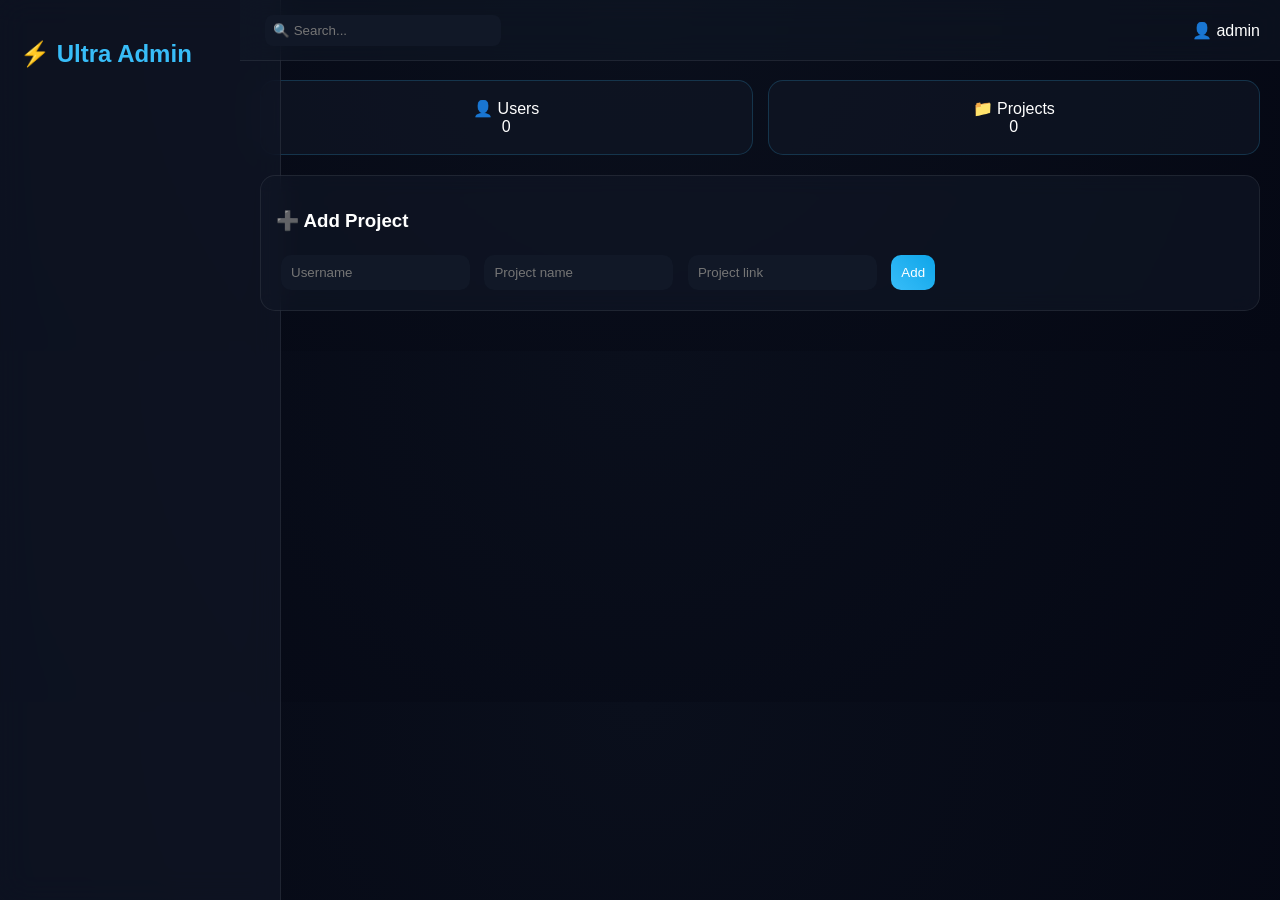
==== commit bd1ad725: "Update dashboard.html" ====
--- a/dashboard.html
+++ b/dashboard.html
@@ -3,19 +3,15 @@
 <head>
 <meta charset="UTF-8">
 <meta name="viewport" content="width=device-width, initial-scale=1.0">
-<title>Projects Dashboard</title>
+<title>Ultra Pro Admin Dashboard</title>
 
 <style>
 
-*{
+body{
   margin:0;
-  padding:0;
-  box-sizing:border-box;
-}
-
-body{
-  font-family:Arial,sans-serif;
-  background:#e5e7eb;
+  font-family:'Segoe UI',sans-serif;
+  background: radial-gradient(circle at top,#0a0f1c,#050814);
+  color:white;
 }
 
 /* SIDEBAR */
@@ -24,96 +20,120 @@
   position:fixed;
   left:0;
   top:0;
-  width:220px;
+  width:240px;
   height:100vh;
+  background: rgba(17,24,39,0.65);
+  backdrop-filter: blur(15px);
+  padding:20px;
+  border-right:1px solid rgba(255,255,255,0.08);
+}
+
+.sidebar h2{
+  color:#38bdf8;
+}
+
+/* TOPBAR */
+
+.topbar{
+  position:fixed;
+  top:0;
+  left:240px;
+  right:0;
+  height:60px;
+  background: rgba(17,24,39,0.5);
+  backdrop-filter: blur(15px);
+  display:flex;
+  justify-content:space-between;
+  align-items:center;
+  padding:0 20px;
+  border-bottom:1px solid rgba(255,255,255,0.08);
+}
+
+/* SEARCH */
+
+#search{
+  padding:8px;
+  border-radius:8px;
+  border:none;
   background:#111827;
   color:white;
-  padding:20px;
-}
-
-.sidebar h2{
-  color:#38bdf8;
-  margin-bottom:30px;
-}
-
-/* TOPBAR */
-
-.topbar{
-  position:fixed;
-  left:220px;
-  top:0;
-  right:0;
-  height:60px;
-  background:white;
-  border-bottom:1px solid #ccc;
-  display:flex;
-  align-items:center;
-  justify-content:space-between;
-  padding:0 20px;
-}
-
-#search{
-  width:250px;
-  padding:10px;
-  border:1px solid #ccc;
-  border-radius:8px;
+  width:220px;
 }
 
 /* MAIN */
 
 .main{
-  margin-left:220px;
+  margin-left:240px;
   margin-top:60px;
   padding:20px;
 }
 
+/* STATS */
+
+.stats{
+  display:flex;
+  gap:15px;
+}
+
+.stat{
+  flex:1;
+  background: rgba(17,24,39,0.6);
+  padding:18px;
+  border-radius:15px;
+  text-align:center;
+  border:1px solid rgba(56,189,248,0.2);
+}
+
 /* ADD BOX */
 
-.addBox{
-  background:white;
-  padding:20px;
-  border-radius:10px;
-  margin-bottom:25px;
-}
-
-.addBox h3{
-  margin-bottom:15px;
-}
-
-.addBox input{
+.card{
+  background: rgba(17,24,39,0.6);
+  backdrop-filter: blur(10px);
+  padding:15px;
+  border-radius:15px;
+  border:1px solid rgba(255,255,255,0.08);
+  margin-top:20px;
+}
+
+input,button{
   padding:10px;
   margin:5px;
-  border:1px solid #ccc;
-  border-radius:8px;
-}
-
-.addBox button{
-  padding:10px 20px;
   border:none;
-  background:#38bdf8;
+  border-radius:10px;
+}
+
+input{
+  background:#111827;
   color:white;
-  border-radius:8px;
+}
+
+button{
+  background:linear-gradient(45deg,#38bdf8,#0ea5e9);
+  color:white;
   cursor:pointer;
 }
 
-/* LIST */
+/* USERS BOXES */
 
 #list{
   display:flex;
-  gap:20px;
   flex-wrap:wrap;
+  gap:25px;
+  margin-top:20px;
 }
 
 /* USER BOX */
 
 .userBox{
-  width:200px;
+  width:190px;
+  min-height:260px;
   background:white;
+  color:black;
   border:2px solid black;
   padding:10px;
 }
 
-/* USER */
+/* USER TITLE */
 
 .userTitle{
   font-weight:bold;
@@ -125,7 +145,7 @@
 /* PROJECT */
 
 .projectItem{
-  margin-bottom:15px;
+  margin-bottom:12px;
   padding-bottom:10px;
   border-bottom:1px solid #ddd;
 }
@@ -134,20 +154,20 @@
   margin-bottom:8px;
 }
 
-/* BUTTONS */
+/* ACTIONS */
 
 .actions{
   display:flex;
+  flex-wrap:wrap;
   gap:5px;
-  flex-wrap:wrap;
 }
 
 .smallBtn{
   padding:5px 8px;
+  font-size:12px;
   border:none;
   border-radius:5px;
   cursor:pointer;
-  font-size:12px;
 }
 
 .openBtn{
@@ -157,6 +177,7 @@
 
 .editBtn{
   background:#facc15;
+  color:black;
 }
 
 .deleteBtn{
@@ -182,9 +203,9 @@
 <div class="topbar">
 
   <input
-    type="text"
     id="search"
-    placeholder="Search..."
+    placeholder="🔍 Search..."
+    oninput="render()"
   >
 
   <div>
@@ -197,11 +218,29 @@
 
 <div class="main">
 
+  <!-- STATS -->
+
+  <div class="stats">
+
+    <div class="stat">
+      👤 Users
+      <br>
+      <span id="totalUsers">0</span>
+    </div>
+
+    <div class="stat">
+      📁 Projects
+      <br>
+      <span id="totalProjects">0</span>
+    </div>
+
+  </div>
+
   <!-- ADD -->
 
-  <div class="addBox">
-
-    <h3>Add Project</h3>
+  <div class="card">
+
+    <h3>➕ Add Project</h3>
 
     <input
       type="text"
@@ -221,7 +260,10 @@
       placeholder="Project link"
     >
 
-    <button onclick="addProject()">
+    <button
+      type="button"
+      onclick="addProject()"
+    >
       Add
     </button>
 
@@ -235,9 +277,9 @@
 
 <script>
 
-/* GET */
-
-function getProjects(){
+/* STORAGE */
+
+function getData(){
 
   let data =
     localStorage.getItem("projects");
@@ -246,17 +288,13 @@
 
     return JSON.parse(data);
 
-  }else{
-
-    return [];
-
   }
 
-}
-
-/* SAVE */
-
-function saveProjects(data){
+  return [];
+
+}
+
+function saveData(data){
 
   localStorage.setItem(
     "projects",
@@ -265,22 +303,20 @@
 
 }
 
-/* ADD */
+/* ADD PROJECT */
 
 function addProject(){
 
   let user =
-    document.getElementById("user").value;
+    document.getElementById("user").value.trim();
 
   let name =
-    document.getElementById("name").value;
+    document.getElementById("name").value.trim();
 
   let link =
-    document.getElementById("link").value;
-
-  if(user === "" ||
-     name === "" ||
-     link === ""){
+    document.getElementById("link").value.trim();
+
+  if(user == "" || name == "" || link == ""){
 
     alert("Fill all fields");
 
@@ -288,50 +324,48 @@
 
   }
 
-  if(!link.startsWith("http")){
+  if(link.indexOf("http") !== 0){
 
     link = "https://" + link;
 
   }
 
-  let projects = getProjects();
-
-  let newProject = {
-
-    id: Date.now(),
-
-    user: user,
-
-    name: name,
-
-    link: link
-
-  };
-
-  projects.push(newProject);
-
-  saveProjects(projects);
+  let data = getData();
+
+  data.push({
+
+    id:new Date().getTime(),
+
+    user:user,
+
+    name:name,
+
+    link:link
+
+  });
+
+  saveData(data);
 
   document.getElementById("user").value = "";
   document.getElementById("name").value = "";
   document.getElementById("link").value = "";
 
-  renderProjects();
+  render();
 
 }
 
 /* DELETE */
 
-function deleteProject(id){
-
-  let projects =
-    getProjects().filter(
+function delProject(id){
+
+  let data =
+    getData().filter(
       p => p.id !== id
     );
 
-  saveProjects(projects);
-
-  renderProjects();
+  saveData(data);
+
+  render();
 
 }
 
@@ -339,14 +373,14 @@
 
 function editProject(id){
 
-  let projects = getProjects();
+  let data = getData();
 
   let project =
-    projects.find(p => p.id === id);
+    data.find(p => p.id === id);
 
   let newName =
     prompt(
-      "Edit name",
+      "Edit project name",
       project.name
     );
 
@@ -358,68 +392,95 @@
 
   let newLink =
     prompt(
-      "Edit link",
+      "Edit project link",
       project.link
     );
 
   if(newLink){
 
+    if(newLink.indexOf("http") !== 0){
+
+      newLink = "https://" + newLink;
+
+    }
+
     project.link = newLink;
 
   }
 
-  saveProjects(projects);
-
-  renderProjects();
+  saveData(data);
+
+  render();
+
+}
+
+/* STATS */
+
+function updateStats(data){
+
+  let users =
+    new Set(
+      data.map(p => p.user)
+    );
+
+  document.getElementById(
+    "totalUsers"
+  ).innerText = users.size;
+
+  document.getElementById(
+    "totalProjects"
+  ).innerText = data.length;
 
 }
 
 /* RENDER */
 
-function renderProjects(){
-
-  let projects = getProjects();
-
-  let search =
+function render(){
+
+  let data = getData();
+
+  let q =
     document.getElementById("search")
     .value
     .toLowerCase();
 
   let filtered =
-    projects.filter(p =>
-
-      p.user.toLowerCase().includes(search)
+    data.filter(p =>
+
+      p.user.toLowerCase().includes(q)
 
       ||
 
-      p.name.toLowerCase().includes(search)
+      p.name.toLowerCase().includes(q)
 
     );
 
+  updateStats(filtered);
+
+  let box =
+    document.getElementById("list");
+
+  box.innerHTML = "";
+
   let grouped = {};
 
-  filtered.forEach(function(project){
-
-    if(!grouped[project.user]){
-
-      grouped[project.user] = [];
+  filtered.forEach(function(p){
+
+    if(!grouped[p.user]){
+
+      grouped[p.user] = [];
 
     }
 
-    grouped[project.user].push(project);
+    grouped[p.user].push(p);
 
   });
 
-  let list =
-    document.getElementById("list");
-
-  list.innerHTML = "";
-
   for(let user in grouped){
 
     let html = "";
 
-    grouped[user].forEach(function(project){
+    grouped[user].forEach(function(p){
 
       html += `
 
@@ -427,14 +488,14 @@
 
           <div class="projectName">
 
-            ${project.name}
+            ${p.name}
 
           </div>
 
           <div class="actions">
 
             <a
-              href="${project.link}"
+              href="${p.link}"
               target="_blank"
             >
 
@@ -448,7 +509,7 @@
 
             <button
               class="smallBtn editBtn"
-              onclick="editProject(${project.id})"
+              onclick="editProject(${p.id})"
             >
 
               Edit
@@ -457,7 +518,7 @@
 
             <button
               class="smallBtn deleteBtn"
-              onclick="deleteProject(${project.id})"
+              onclick="delProject(${p.id})"
             >
 
               Delete
@@ -472,13 +533,13 @@
 
     });
 
-    list.innerHTML += `
+    box.innerHTML += `
 
       <div class="userBox">
 
         <div class="userTitle">
 
-          ${user}
+          👤 ${user}
 
         </div>
 
@@ -492,18 +553,9 @@
 
 }
 
-/* SEARCH */
-
-document
-.getElementById("search")
-.addEventListener(
-  "input",
-  renderProjects
-);
-
 /* START */
 
-renderProjects();
+render();
 
 </script>
 
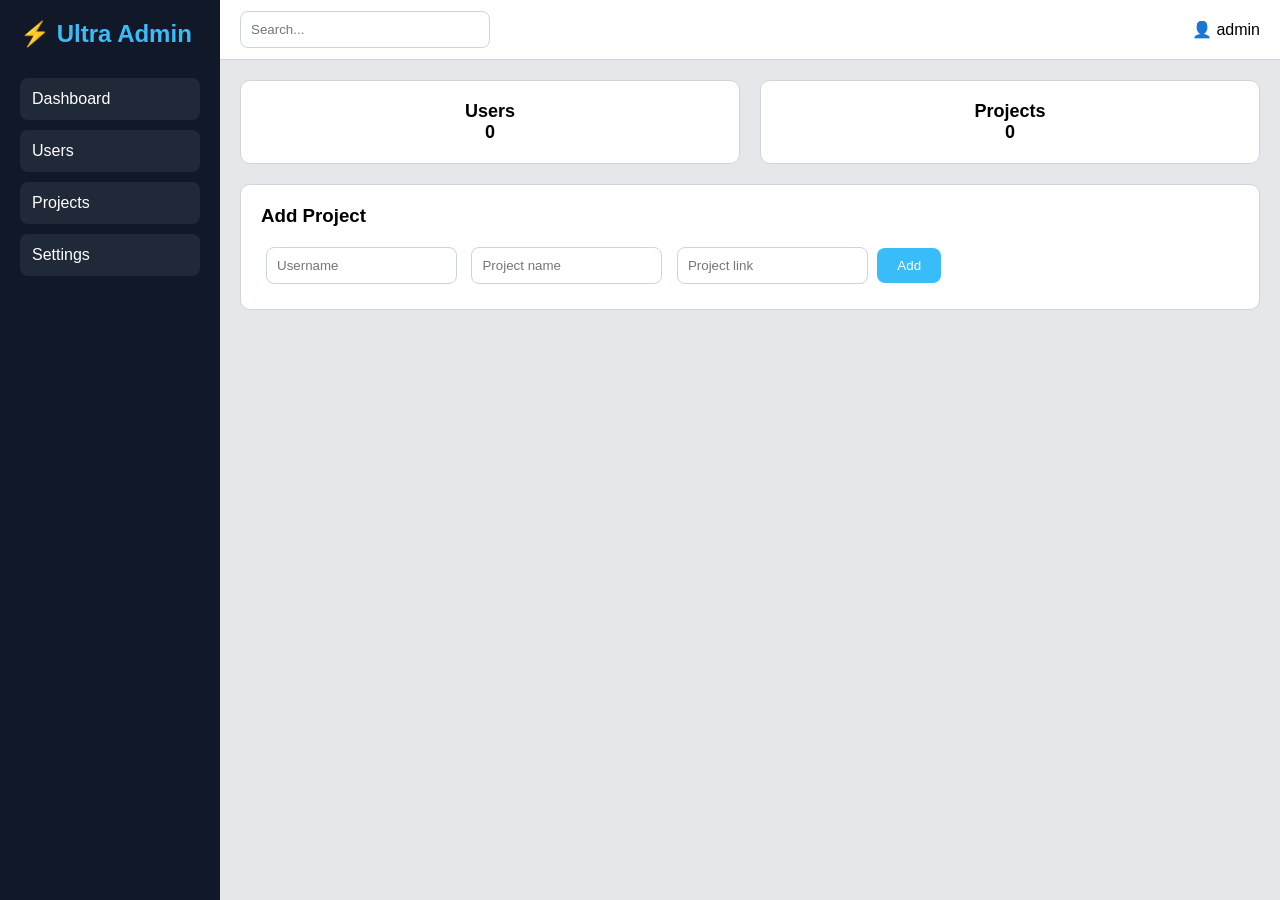
==== commit 6be9000d: "Update dashboard.html" ====
--- a/dashboard.html
+++ b/dashboard.html
@@ -3,15 +3,20 @@
 <head>
 <meta charset="UTF-8">
 <meta name="viewport" content="width=device-width, initial-scale=1.0">
-<title>Ultra Pro Admin Dashboard</title>
+
+<title>Ultra Admin Dashboard</title>
 
 <style>
 
+*{
+  margin:0;
+  padding:0;
+  box-sizing:border-box;
+}
+
 body{
-  margin:0;
-  font-family:'Segoe UI',sans-serif;
-  background: radial-gradient(circle at top,#0a0f1c,#050814);
-  color:white;
+  font-family:Arial,sans-serif;
+  background:#e5e7eb;
 }
 
 /* SIDEBAR */
@@ -20,50 +25,62 @@
   position:fixed;
   left:0;
   top:0;
-  width:240px;
+  width:220px;
   height:100vh;
-  background: rgba(17,24,39,0.65);
-  backdrop-filter: blur(15px);
+  background:#111827;
+  color:white;
   padding:20px;
-  border-right:1px solid rgba(255,255,255,0.08);
 }
 
 .sidebar h2{
   color:#38bdf8;
+  margin-bottom:30px;
+}
+
+.sidebar ul{
+  list-style:none;
+}
+
+.sidebar li{
+  padding:12px;
+  background:#1f2937;
+  margin-bottom:10px;
+  border-radius:8px;
+  cursor:pointer;
+  transition:0.2s;
+}
+
+.sidebar li:hover{
+  background:#374151;
 }
 
 /* TOPBAR */
 
 .topbar{
   position:fixed;
+  left:220px;
+  right:0;
   top:0;
-  left:240px;
-  right:0;
   height:60px;
-  background: rgba(17,24,39,0.5);
-  backdrop-filter: blur(15px);
+  background:white;
+  border-bottom:1px solid #d1d5db;
   display:flex;
+  align-items:center;
   justify-content:space-between;
-  align-items:center;
   padding:0 20px;
-  border-bottom:1px solid rgba(255,255,255,0.08);
-}
-
-/* SEARCH */
+}
 
 #search{
-  padding:8px;
+  width:250px;
+  padding:10px;
   border-radius:8px;
-  border:none;
-  background:#111827;
-  color:white;
-  width:220px;
+  border:1px solid #cbd5e1;
 }
 
 /* MAIN */
 
 .main{
-  margin-left:240px;
+  margin-left:220px;
   margin-top:60px;
   padding:20px;
 }
@@ -72,63 +89,69 @@
 
 .stats{
   display:flex;
-  gap:15px;
+  gap:20px;
+  margin-bottom:20px;
 }
 
 .stat{
   flex:1;
-  background: rgba(17,24,39,0.6);
-  padding:18px;
-  border-radius:15px;
+  background:white;
+  border-radius:10px;
+  padding:20px;
+  border:1px solid #d1d5db;
   text-align:center;
-  border:1px solid rgba(56,189,248,0.2);
+  font-size:18px;
+  font-weight:bold;
 }
 
 /* ADD BOX */
 
-.card{
-  background: rgba(17,24,39,0.6);
-  backdrop-filter: blur(10px);
-  padding:15px;
-  border-radius:15px;
-  border:1px solid rgba(255,255,255,0.08);
-  margin-top:20px;
-}
-
-input,button{
+.addBox{
+  background:white;
+  padding:20px;
+  border-radius:10px;
+  border:1px solid #d1d5db;
+  margin-bottom:30px;
+}
+
+.addBox h3{
+  margin-bottom:15px;
+}
+
+.addBox input{
   padding:10px;
   margin:5px;
+  border:1px solid #cbd5e1;
+  border-radius:8px;
+}
+
+.addBox button{
+  padding:10px 20px;
+  background:#38bdf8;
+  color:white;
   border:none;
-  border-radius:10px;
-}
-
-input{
-  background:#111827;
-  color:white;
-}
-
-button{
-  background:linear-gradient(45deg,#38bdf8,#0ea5e9);
-  color:white;
+  border-radius:8px;
   cursor:pointer;
 }
 
-/* USERS BOXES */
+.addBox button:hover{
+  opacity:0.9;
+}
+
+/* USERS LIST */
 
 #list{
   display:flex;
   flex-wrap:wrap;
   gap:25px;
-  margin-top:20px;
 }
 
 /* USER BOX */
 
 .userBox{
   width:190px;
-  min-height:260px;
+  min-height:250px;
   background:white;
-  color:black;
   border:2px solid black;
   padding:10px;
 }
@@ -154,7 +177,7 @@
   margin-bottom:8px;
 }
 
-/* ACTIONS */
+/* BUTTONS */
 
 .actions{
   display:flex;
@@ -164,10 +187,10 @@
 
 .smallBtn{
   padding:5px 8px;
-  font-size:12px;
   border:none;
   border-radius:5px;
   cursor:pointer;
+  font-size:12px;
 }
 
 .openBtn{
@@ -177,7 +200,6 @@
 
 .editBtn{
   background:#facc15;
-  color:black;
 }
 
 .deleteBtn{
@@ -185,6 +207,28 @@
   color:white;
 }
 
+/* MOBILE */
+
+@media(max-width:700px){
+
+  .sidebar{
+    width:100%;
+    height:auto;
+    position:relative;
+  }
+
+  .topbar{
+    left:0;
+    position:relative;
+  }
+
+  .main{
+    margin-left:0;
+    margin-top:0;
+  }
+
+}
+
 </style>
 </head>
 
@@ -196,6 +240,13 @@
 
   <h2>⚡ Ultra Admin</h2>
 
+  <ul>
+    <li>Dashboard</li>
+    <li>Users</li>
+    <li>Projects</li>
+    <li>Settings</li>
+  </ul>
+
 </div>
 
 <!-- TOPBAR -->
@@ -203,9 +254,10 @@
 <div class="topbar">
 
   <input
+    type="text"
     id="search"
-    placeholder="🔍 Search..."
-    oninput="render()"
+    placeholder="Search..."
+    onkeyup="render()"
   >
 
   <div>
@@ -223,24 +275,24 @@
   <div class="stats">
 
     <div class="stat">
-      👤 Users
+      Users
       <br>
       <span id="totalUsers">0</span>
     </div>
 
     <div class="stat">
-      📁 Projects
+      Projects
       <br>
       <span id="totalProjects">0</span>
     </div>
 
   </div>
 
-  <!-- ADD -->
-
-  <div class="card">
-
-    <h3>➕ Add Project</h3>
+  <!-- ADD PROJECT -->
+
+  <div class="addBox">
+
+    <h3>Add Project</h3>
 
     <input
       type="text"
@@ -260,10 +312,7 @@
       placeholder="Project link"
     >
 
-    <button
-      type="button"
-      onclick="addProject()"
-    >
+    <button id="addBtn">
       Add
     </button>
 
@@ -277,20 +326,15 @@
 
 <script>
 
-/* STORAGE */
+console.log("SCRIPT WORKING");
+
+/* DATA */
 
 function getData(){
 
-  let data =
-    localStorage.getItem("projects");
-
-  if(data){
-
-    return JSON.parse(data);
-
-  }
-
-  return [];
+  return JSON.parse(
+    localStorage.getItem("projects")
+  ) || [];
 
 }
 
@@ -305,18 +349,30 @@
 
 /* ADD PROJECT */
 
-function addProject(){
+document.getElementById("addBtn")
+.addEventListener("click", function(){
+
+  let userInput =
+    document.getElementById("user");
+
+  let nameInput =
+    document.getElementById("name");
+
+  let linkInput =
+    document.getElementById("link");
 
   let user =
-    document.getElementById("user").value.trim();
+    userInput.value.trim();
 
   let name =
-    document.getElementById("name").value.trim();
+    nameInput.value.trim();
 
   let link =
-    document.getElementById("link").value.trim();
-
-  if(user == "" || name == "" || link == ""){
+    linkInput.value.trim();
+
+  if(user === "" ||
+     name === "" ||
+     link === ""){
 
     alert("Fill all fields");
 
@@ -324,7 +380,7 @@
 
   }
 
-  if(link.indexOf("http") !== 0){
+  if(!link.startsWith("http")){
 
     link = "https://" + link;
 
@@ -334,7 +390,7 @@
 
   data.push({
 
-    id:new Date().getTime(),
+    id:Date.now(),
 
     user:user,
 
@@ -346,13 +402,13 @@
 
   saveData(data);
 
-  document.getElementById("user").value = "";
-  document.getElementById("name").value = "";
-  document.getElementById("link").value = "";
+  userInput.value = "";
+  nameInput.value = "";
+  linkInput.value = "";
 
   render();
 
-}
+});
 
 /* DELETE */
 
@@ -398,7 +454,7 @@
 
   if(newLink){
 
-    if(newLink.indexOf("http") !== 0){
+    if(!newLink.startsWith("http")){
 
       newLink = "https://" + newLink;
 
@@ -494,10 +550,8 @@
 
           <div class="actions">
 
-            <a
-              href="${p.link}"
-              target="_blank"
-            >
+            <a href="${p.link}"
+               target="_blank">
 
               <button class="smallBtn openBtn">
 
@@ -539,7 +593,7 @@
 
         <div class="userTitle">
 
-          👤 ${user}
+          ${user}
 
         </div>
 
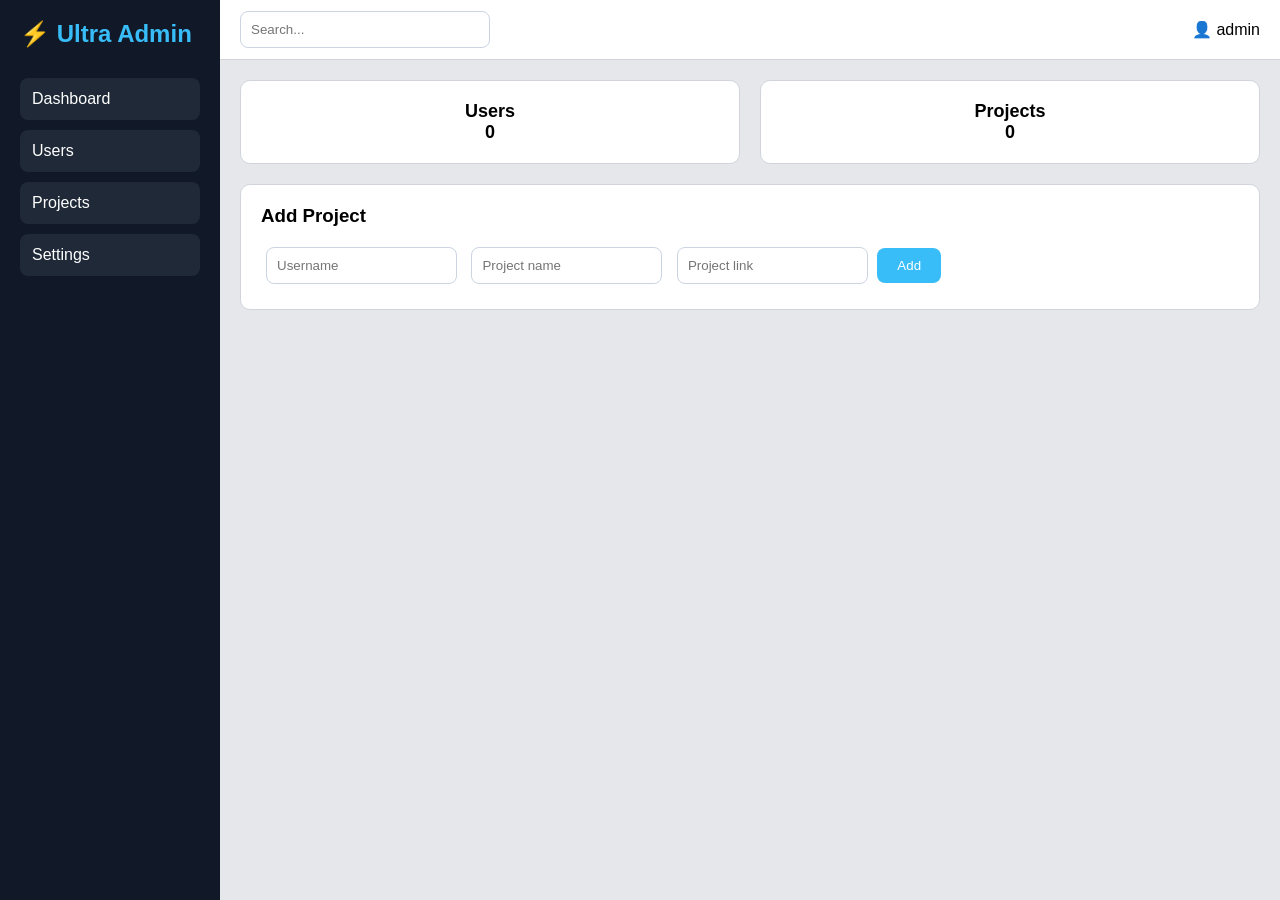
==== commit 0aa3d399: "Update dashboard.html" ====
--- a/dashboard.html
+++ b/dashboard.html
@@ -47,11 +47,6 @@
   margin-bottom:10px;
   border-radius:8px;
   cursor:pointer;
-  transition:0.2s;
-}
-
-.sidebar li:hover{
-  background:#374151;
 }
 
 /* TOPBAR */
@@ -134,10 +129,6 @@
   cursor:pointer;
 }
 
-.addBox button:hover{
-  opacity:0.9;
-}
-
 /* USERS LIST */
 
 #list{
@@ -312,7 +303,10 @@
       placeholder="Project link"
     >
 
-    <button id="addBtn">
+    <button
+      type="button"
+      onclick="addProject()"
+    >
       Add
     </button>
 
@@ -326,17 +320,24 @@
 
 <script>
 
-console.log("SCRIPT WORKING");
-
-/* DATA */
+/* GET DATA */
 
 function getData(){
 
-  return JSON.parse(
-    localStorage.getItem("projects")
-  ) || [];
-
-}
+  let data =
+    localStorage.getItem("projects");
+
+  if(data){
+
+    return JSON.parse(data);
+
+  }
+
+  return [];
+
+}
+
+/* SAVE DATA */
 
 function saveData(data){
 
@@ -349,30 +350,28 @@
 
 /* ADD PROJECT */
 
-document.getElementById("addBtn")
-.addEventListener("click", function(){
-
-  let userInput =
-    document.getElementById("user");
-
-  let nameInput =
-    document.getElementById("name");
-
-  let linkInput =
-    document.getElementById("link");
+function addProject(){
 
   let user =
-    userInput.value.trim();
+    document.getElementById("user")
+    .value
+    .trim();
 
   let name =
-    nameInput.value.trim();
+    document.getElementById("name")
+    .value
+    .trim();
 
   let link =
-    linkInput.value.trim();
-
-  if(user === "" ||
-     name === "" ||
-     link === ""){
+    document.getElementById("link")
+    .value
+    .trim();
+
+  if(
+    user === "" ||
+    name === "" ||
+    link === ""
+  ){
 
     alert("Fill all fields");
 
@@ -388,41 +387,50 @@
 
   let data = getData();
 
-  data.push({
-
-    id:Date.now(),
-
-    user:user,
-
-    name:name,
-
-    link:link
+  let newProject = {
+
+    id: Date.now(),
+
+    user: user,
+
+    name: name,
+
+    link: link
+
+  };
+
+  data.push(newProject);
+
+  saveData(data);
+
+  /* CLEAR INPUTS */
+
+  document.getElementById("user").value = "";
+  document.getElementById("name").value = "";
+  document.getElementById("link").value = "";
+
+  /* REFRESH */
+
+  render();
+
+}
+
+/* DELETE */
+
+function delProject(id){
+
+  let data = getData();
+
+  data = data.filter(function(p){
+
+    return p.id !== id;
 
   });
 
   saveData(data);
 
-  userInput.value = "";
-  nameInput.value = "";
-  linkInput.value = "";
-
   render();
 
-});
-
-/* DELETE */
-
-function delProject(id){
-
-  let data =
-    getData().filter(
-      p => p.id !== id
-    );
-
-  saveData(data);
-
-  render();
-
 }
 
 /* EDIT */
@@ -432,7 +440,11 @@
   let data = getData();
 
   let project =
-    data.find(p => p.id === id);
+    data.find(function(p){
+
+      return p.id === id;
+
+    });
 
   let newName =
     prompt(
@@ -476,7 +488,11 @@
 
   let users =
     new Set(
-      data.map(p => p.user)
+      data.map(function(p){
+
+        return p.user;
+
+      })
     );
 
   document.getElementById(
@@ -495,29 +511,28 @@
 
   let data = getData();
 
-  let q =
+  let search =
     document.getElementById("search")
     .value
     .toLowerCase();
 
   let filtered =
-    data.filter(p =>
-
-      p.user.toLowerCase().includes(q)
-
-      ||
-
-      p.name.toLowerCase().includes(q)
-
-    );
+    data.filter(function(p){
+
+      return (
+
+        p.user.toLowerCase().includes(search)
+
+        ||
+
+        p.name.toLowerCase().includes(search)
+
+      );
+
+    });
 
   updateStats(filtered);
 
-  let box =
-    document.getElementById("list");
-
-  box.innerHTML = "";
-
   let grouped = {};
 
   filtered.forEach(function(p){
@@ -532,9 +547,21 @@
 
   });
 
+  let html = "";
+
   for(let user in grouped){
 
-    let html = "";
+    html += `
+
+      <div class="userBox">
+
+        <div class="userTitle">
+
+          ${user}
+
+        </div>
+
+    `;
 
     grouped[user].forEach(function(p){
 
@@ -550,8 +577,10 @@
 
           <div class="actions">
 
-            <a href="${p.link}"
-               target="_blank">
+            <a
+              href="${p.link}"
+              target="_blank"
+            >
 
               <button class="smallBtn openBtn">
 
@@ -587,23 +616,16 @@
 
     });
 
-    box.innerHTML += `
-
-      <div class="userBox">
-
-        <div class="userTitle">
-
-          ${user}
-
-        </div>
-
-        ${html}
+    html += `
 
       </div>
 
     `;
 
   }
+
+  document.getElementById("list").innerHTML =
+    html;
 
 }
 
